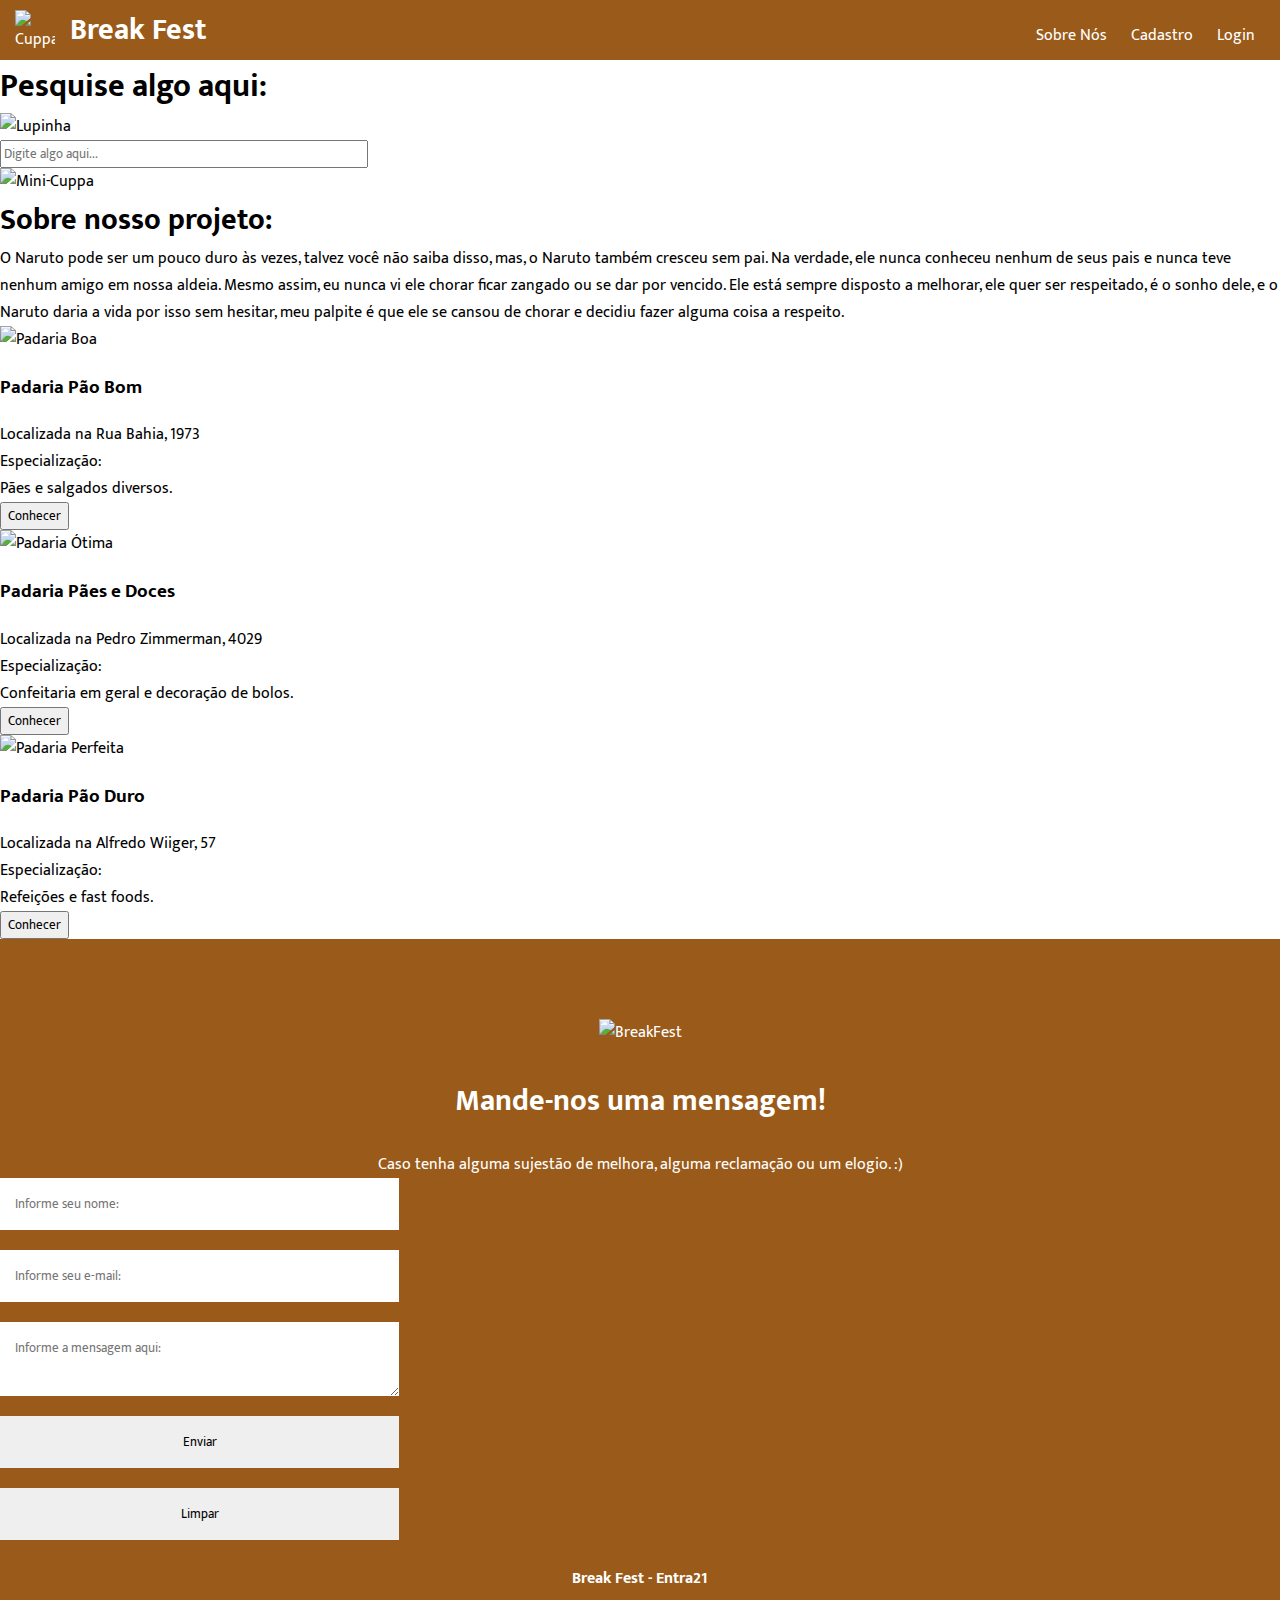
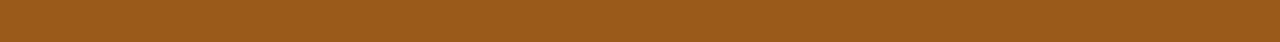
==== web/index.html @ 4b047255 "Ricardo e Iza: Criação da pagina de validações em JS e arrumand erros." ====
<!DOCTYPE html>
<!-- Head igualitário para quase todas as telas -->
<head>
    <meta charset="UTF-8">
    <meta name="viewport" content="width=device-width, initial-scale=1.0">
    <link rel="preconnect" href="https://fonts.googleapis.com">
    <link rel="preconnect" href="https://fonts.gstatic.com" crossorigin>
    <link href="https://fonts.googleapis.com/css2?family=Mukta:wght@300;700&display=swap" rel="stylesheet">
    <link href="https://cdn.jsdelivr.net/npm/bootstrap@5.0.2/dist/css/bootstrap.min.css" rel="stylesheet" integrity="sha384-EVSTQN3/azprG1Anm3QDgpJLIm9Nao0Yz1ztcQTwFspd3yD65VohhpuuCOmLASjC" crossorigin="anonymous">
    <link href="styles/start.css" rel="stylesheet">
    <link href="styles/util.css" rel="stylesheet">
    <link rel="shortcut icon" href="imagens/cuppa.ico" type="image/x-icon">
    <title>Break Fest</title>
</head>
<body>
    <!-- Inicio da NavBar de cima -->
    <header id="navbar">
        <img src="imagens/cuppa-inicio.gif" alt="Cuppa">
        <h2> Break Fest </h2>
        <nav>
            <ul id="navbar-list">
                <li><a href="https://projetobreakfest.carrd.co/">Sobre Nós</a></li>
                <li><a href="tipopessoa.jsp">Cadastro</a></li>
                <li><a href="login.jsp">Login</a></li>
            </ul>
        </nav>
    </header>
    <!-- Fim da NavBar de cima -->
    <!-- Início da pesquisa de padarias -->
    <main>
        <div id="banner-info">
            <h1>Pesquise algo aqui:</h1>
            <img src="imagens/lupinha.png" alt="Lupinha">
            <form action="procurarpadaria.jsp" method="post">
                <input size="37px" type="text" name="procura" placeholder="Digite algo aqui...">
            </form>
        </div>
        <div id="cuppa">
            <img src="imagens/cuppa-feliz.png" alt="Mini-Cuppa" width="300px" height="300px">
        </div>
        <!-- Fim da pesquisa de padarias -->
        <!-- Um pouco da história do trabalho -->
        <section id="about-section">
            <h2>Sobre nosso projeto:</h2>      
            <p>O Naruto pode ser um pouco duro às vezes,
                talvez você não saiba disso,
                mas, o Naruto também
                cresceu sem pai. 

                Na verdade, ele nunca conheceu nenhum de seus pais
                e nunca teve nenhum amigo em nossa aldeia.
                Mesmo assim, eu nunca vi ele chorar
                ficar zangado ou se dar por vencido.

                Ele está sempre disposto a melhorar,
                ele quer ser respeitado, é o sonho dele,
                e o Naruto daria a vida por isso sem hesitar,
                meu palpite é que ele se cansou de chorar
                e decidiu fazer alguma coisa a respeito.</p>
        </section>
    </main>
    <!-- Fim da história do trabalho e do main -->
    <!-- Inicio das padarias mais badaladas-->

    <section id="padarias-section">
        <div class="container">
            <div class="padarias-container">
                <img src="imagens/pad1.jpg" alt="Padaria Boa">
                <h3>Padaria Pão Bom</h3>
                <p>Localizada na Rua Bahia, 1973</p>
                <p class="subtitle">Especialização:</p>
                <p>Pães e salgados diversos.</p>
                <input type="button" name="conhecer" class="btn btn-outline-secondary" value="Conhecer">
            </div>
            <div class="padarias-container central">
                <img src="imagens/pad2.jpg" alt="Padaria Ótima">
                <h3>Padaria Pães e Doces</h3>
                <p>Localizada na Pedro Zimmerman, 4029</p>
                <p class="subtitle">Especialização:</p>
                <p>Confeitaria em geral e decoração de bolos.</p>
                <input type="button" name="conhecer" class="btn btn-outline-secondary" value="Conhecer">
            </div>
            <div class="padarias-container">
                <img src="imagens/pad3.jpg" alt="Padaria Perfeita">
                <h3>Padaria Pão Duro</h3>
                <p>Localizada na Alfredo Wiiger, 57</p>
                <p class="subtitle">Especialização:</p>
                <p>Refeições e fast foods.</p>
                <input type="button" name="conhecer" class="btn btn-outline-secondary" value="Conhecer">
            </div>
        </div>
    </section>
    <!-- Final das padarias mais badaladas -->
    <!-- Footer iniciado -->
    <footer>
        <img src="imagens/cuppa-inicio.gif" alt="BreakFest">
        <h2>Mande-nos uma mensagem!</h2>
        <p>Caso tenha alguma sujestão de melhora, alguma reclamação ou um elogio. :)</p>
        <form action="" method="post">
            <input type="text" name="nome" placeholder="Informe seu nome:">
            <input type="email" name="email" placeholder="Informe seu e-mail:">
            <textarea name="mensagem" placeholder="Informe a mensagem aqui:"></textarea>
            <input type="submit" value="Enviar">
            <input type="reset" value="Limpar">
        </form>
        <p><span class="detail">Break Fest - Entra21</span></p>
    </footer>
    <!-- Footer terminado-->
</body>
</html>
---- web/styles/util.css ----
/* 
Aqui temos a NavBar que é igual independentemente da tela
em que foi aplicado, o CSS geral do programa.
*/

/* geral */

body, p, h1, h2, input, textarea {
    margin: 0;
    font-family: Mukta;
}

h2 {
    font-size: 30px;
}

/* navbar */

#navbar {
    background-color: #995a1a;
    color: white;
    padding: 0 15px;
    height: 60px;
}

#navbar h2, #navbar ul, #navbar-list li, #navbar nav {
    display: inline-block;
}

#navbar h2 {
    margin: 0;
    line-height: 60px;
    margin-left: 55px;
}

#navbar img {
    width: 40px;
    position: absolute;
    top: 10px;
}

#navbar nav {
    float: right;
}

#navbar ul {
    margin-top: 22px;
}

#navbar li {
    margin: 0 10px;
}

#navbar-list li a {
    text-decoration: none;
    color: white;
}

#navbar-list li a:hover {
    border-bottom: 1px solid #FFF;
}

/* footer */ 

footer {
    padding: 50px 0px;
    background-color: #995a1a;
    color: #FFF;
    text-align: center;
}

footer img {
    height: 90px;
    margin: 30px 0px;
}

footer p {
    margin-top: 25px;
}

footer form {
    widht: 400px;
    margin-right: auto;
    margin-left: auto;
}

footer input, footer textarea {
    border: none;
    padding: 15px;
    box-sizing: border-box;
    margin-bottom: 20px;
    width: 399px;
    display: block;
}

footer .detail {
    font-weight: bold;
}
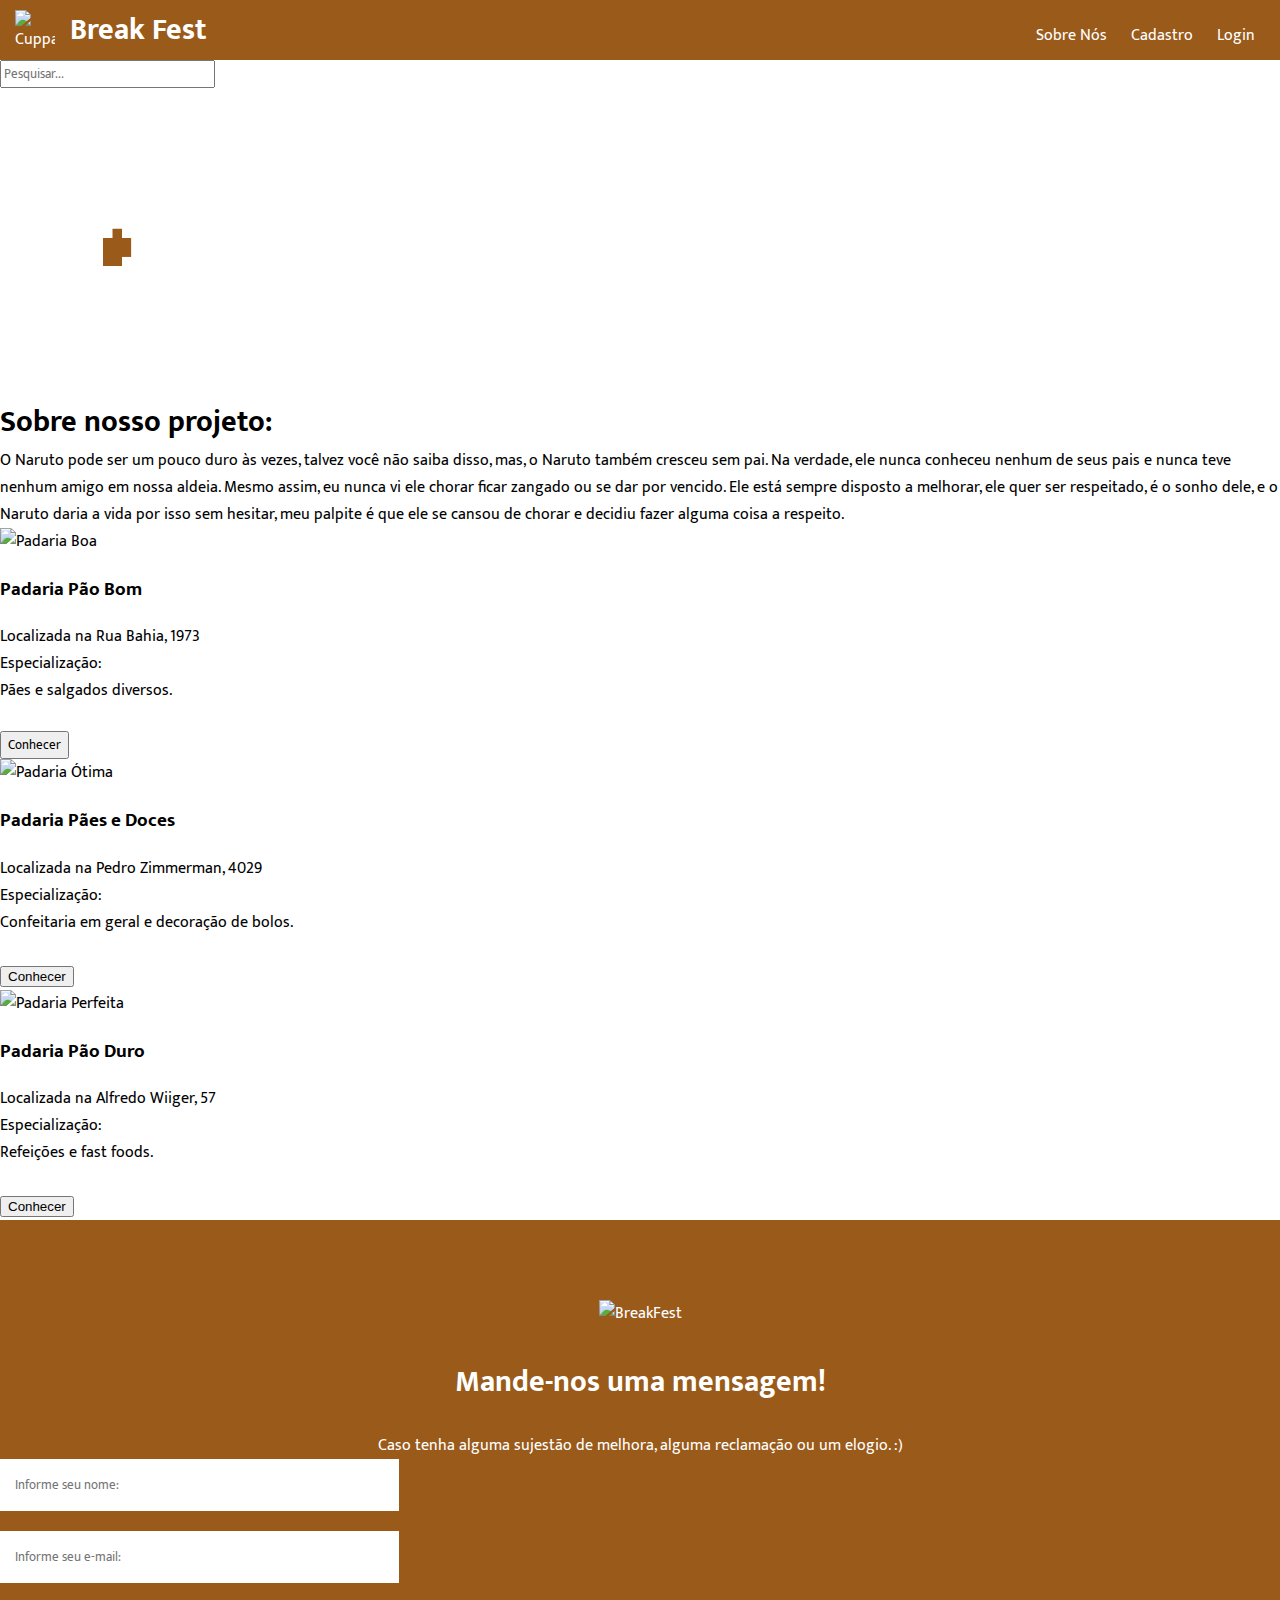
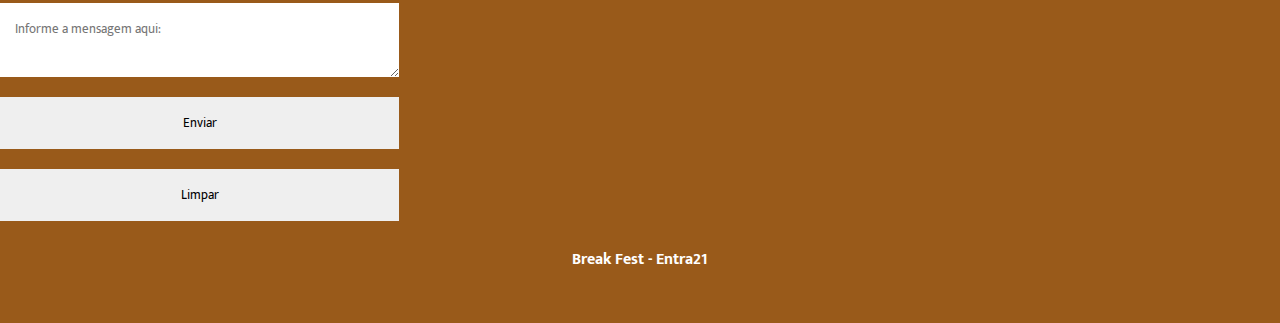
==== commit 750d8190: "Yan: animação da tela inicial feita e implementada" ====
--- a/web/index.html
+++ b/web/index.html
@@ -7,7 +7,7 @@
     <link rel="preconnect" href="https://fonts.gstatic.com" crossorigin>
     <link href="https://fonts.googleapis.com/css2?family=Mukta:wght@300;700&display=swap" rel="stylesheet">
     <link href="https://cdn.jsdelivr.net/npm/bootstrap@5.0.2/dist/css/bootstrap.min.css" rel="stylesheet" integrity="sha384-EVSTQN3/azprG1Anm3QDgpJLIm9Nao0Yz1ztcQTwFspd3yD65VohhpuuCOmLASjC" crossorigin="anonymous">
-    <link href="styles/start.css" rel="stylesheet">
+    <link href="styles/inicial.css" rel="stylesheet">
     <link href="styles/util.css" rel="stylesheet">
     <link rel="shortcut icon" href="imagens/cuppa.ico" type="image/x-icon">
     <title>Break Fest</title>
@@ -26,19 +26,17 @@
         </nav>
     </header>
     <!-- Fim da NavBar de cima -->
-    <!-- Início da pesquisa de padarias -->
+    <!-- Início da barra de pesquisa de padarias -->
     <main>
-        <div id="banner-info">
-            <h1>Pesquise algo aqui:</h1>
-            <img src="imagens/lupinha.png" alt="Lupinha">
+        <div id="divBusca">
             <form action="procurarpadaria.jsp" method="post">
-                <input size="37px" type="text" name="procura" placeholder="Digite algo aqui...">
+                <input type="text" id="txtBusca" placeholder="Pesquisar..."/>
             </form>
         </div>
         <div id="cuppa">
-            <img src="imagens/cuppa-feliz.png" alt="Mini-Cuppa" width="300px" height="300px">
+            <img src="imagens/StartScreenLogoOneLoop.gif" alt="Mini-Cuppa" width="300px" height="300px">
         </div>
-        <!-- Fim da pesquisa de padarias -->
+        <!-- Fim da barra de pesquisa de padarias -->
         <!-- Um pouco da história do trabalho -->
         <section id="about-section">
             <h2>Sobre nosso projeto:</h2>      
@@ -70,7 +68,8 @@
                 <p>Localizada na Rua Bahia, 1973</p>
                 <p class="subtitle">Especialização:</p>
                 <p>Pães e salgados diversos.</p>
-                <input type="button" name="conhecer" class="btn btn-outline-secondary" value="Conhecer">
+                <br>
+                <input type="button" name="conhecer" class="btn btn-outline-dark" value="Conhecer">
             </div>
             <div class="padarias-container central">
                 <img src="imagens/pad2.jpg" alt="Padaria Ótima">
@@ -78,7 +77,8 @@
                 <p>Localizada na Pedro Zimmerman, 4029</p>
                 <p class="subtitle">Especialização:</p>
                 <p>Confeitaria em geral e decoração de bolos.</p>
-                <input type="button" name="conhecer" class="btn btn-outline-secondary" value="Conhecer">
+                <br>
+                <a href="#"><button name="conhecer" class="btn btn-outline-dark">Conhecer</button></a>
             </div>
             <div class="padarias-container">
                 <img src="imagens/pad3.jpg" alt="Padaria Perfeita">
@@ -86,7 +86,8 @@
                 <p>Localizada na Alfredo Wiiger, 57</p>
                 <p class="subtitle">Especialização:</p>
                 <p>Refeições e fast foods.</p>
-                <input type="button" name="conhecer" class="btn btn-outline-secondary" value="Conhecer">
+                <br>
+                <a href="#"><button name="conhecer" class="btn btn-outline-dark">Conhecer</button></a>
             </div>
         </div>
     </section>
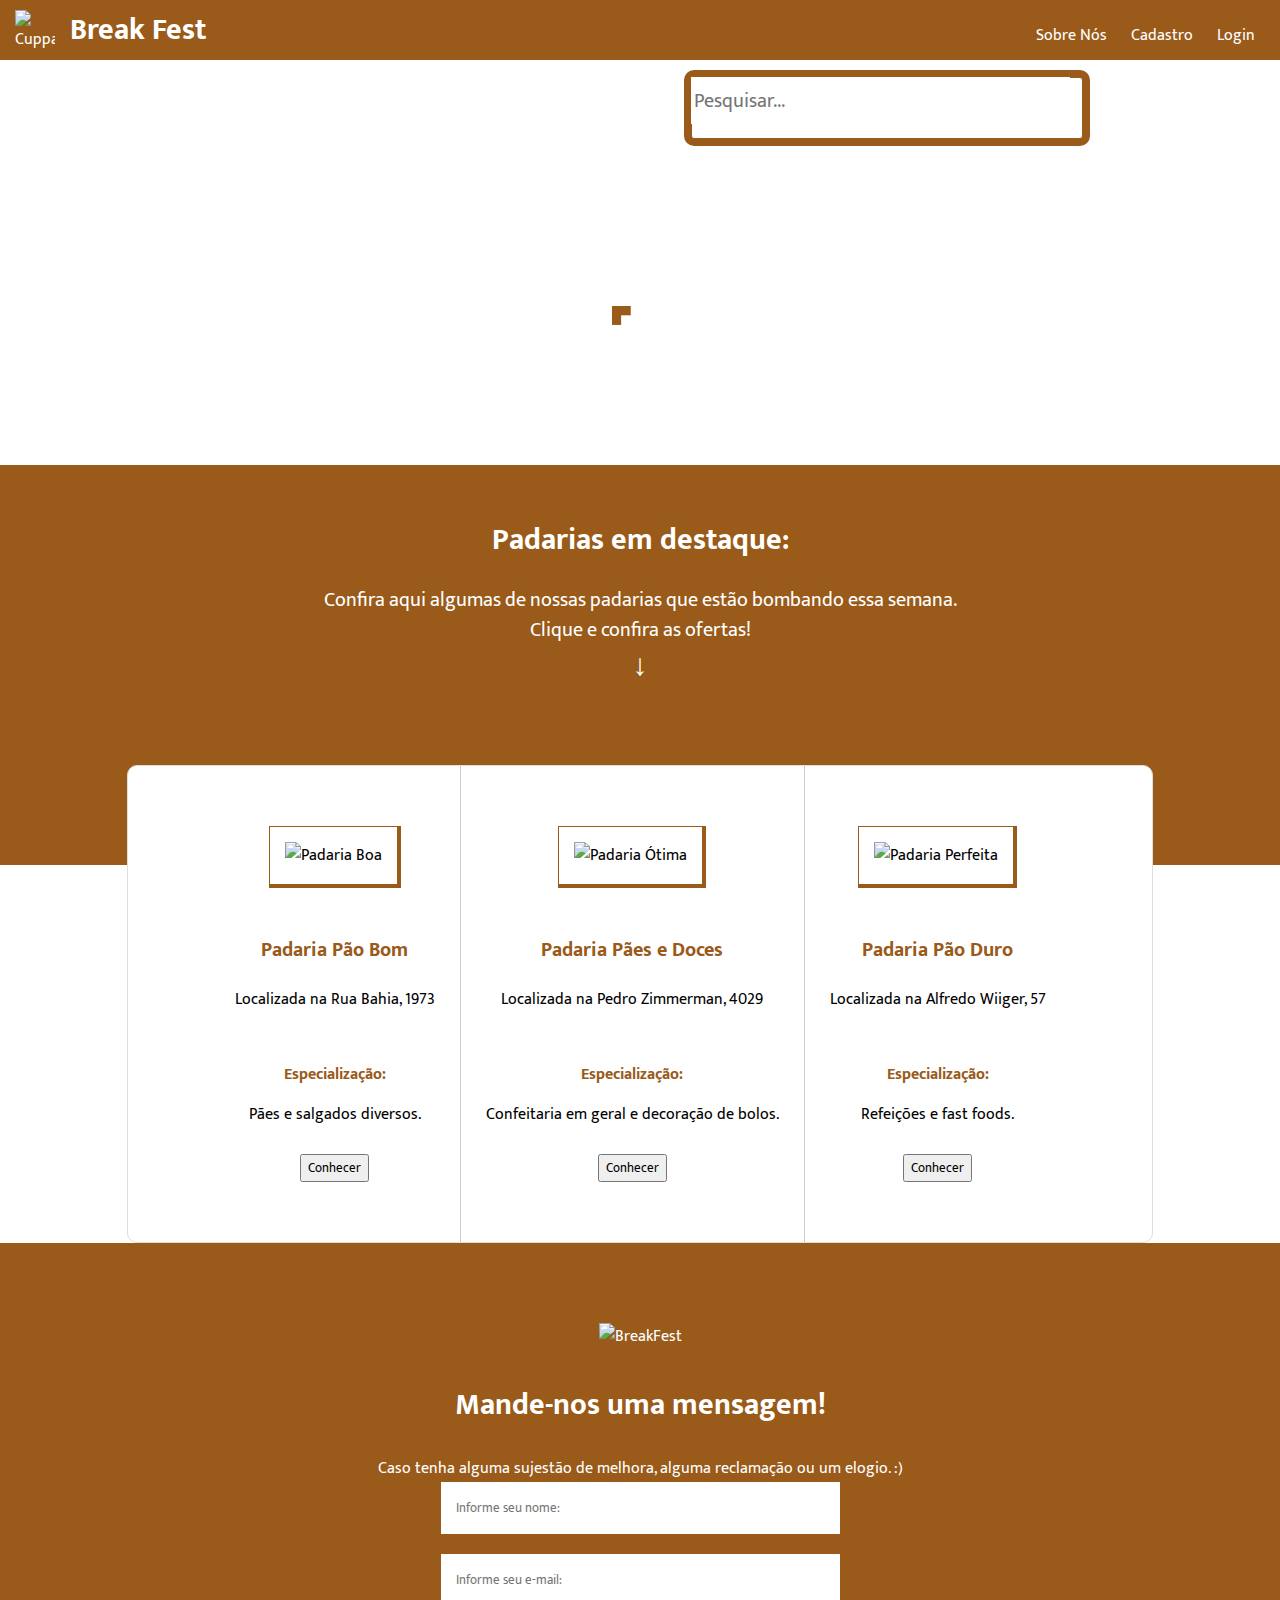
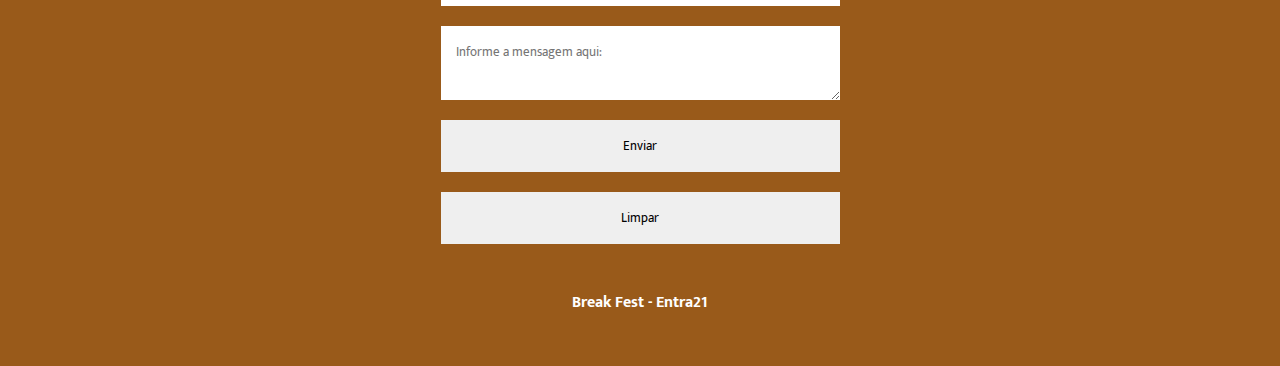
==== commit e5192d0a: "Ricardo: Tirado o sobre o projeto e adicionado algo mais dinâmico." ====
--- a/web/index.html
+++ b/web/index.html
@@ -39,22 +39,11 @@
         <!-- Fim da barra de pesquisa de padarias -->
         <!-- Um pouco da história do trabalho -->
         <section id="about-section">
-            <h2>Sobre nosso projeto:</h2>      
-            <p>O Naruto pode ser um pouco duro às vezes,
-                talvez você não saiba disso,
-                mas, o Naruto também
-                cresceu sem pai. 
-
-                Na verdade, ele nunca conheceu nenhum de seus pais
-                e nunca teve nenhum amigo em nossa aldeia.
-                Mesmo assim, eu nunca vi ele chorar
-                ficar zangado ou se dar por vencido.
-
-                Ele está sempre disposto a melhorar,
-                ele quer ser respeitado, é o sonho dele,
-                e o Naruto daria a vida por isso sem hesitar,
-                meu palpite é que ele se cansou de chorar
-                e decidiu fazer alguma coisa a respeito.</p>
+            <h2>Padarias em destaque:</h2>      
+            <p id="destaque">Confira aqui algumas de nossas padarias
+                que estão bombando essa semana.
+                Clique e confira as ofertas!</p>
+            <p id="parag">↓</p>
         </section>
     </main>
     <!-- Fim da história do trabalho e do main -->
@@ -69,7 +58,7 @@
                 <p class="subtitle">Especialização:</p>
                 <p>Pães e salgados diversos.</p>
                 <br>
-                <input type="button" name="conhecer" class="btn btn-outline-dark" value="Conhecer">
+                <a><input type="button" name="conhecer" class="btn btn-outline-dark" value="Conhecer"></a>
             </div>
             <div class="padarias-container central">
                 <img src="imagens/pad2.jpg" alt="Padaria Ótima">
@@ -78,7 +67,7 @@
                 <p class="subtitle">Especialização:</p>
                 <p>Confeitaria em geral e decoração de bolos.</p>
                 <br>
-                <a href="#"><button name="conhecer" class="btn btn-outline-dark">Conhecer</button></a>
+                <a><input type="button" name="conhecer" class="btn btn-outline-dark" value="Conhecer"></a>
             </div>
             <div class="padarias-container">
                 <img src="imagens/pad3.jpg" alt="Padaria Perfeita">
@@ -87,7 +76,7 @@
                 <p class="subtitle">Especialização:</p>
                 <p>Refeições e fast foods.</p>
                 <br>
-                <a href="#"><button name="conhecer" class="btn btn-outline-dark">Conhecer</button></a>
+                <a><input type="button" name="conhecer" class="btn btn-outline-dark" value="Conhecer"></a>
             </div>
         </div>
     </section>
--- a/web/styles/inicial.css
+++ b/web/styles/inicial.css
@@ -0,0 +1,180 @@
+/* banner */
+
+#banner-info img, form, input {
+    display: inline-block;
+}
+
+#banner-info img {
+    position: absolute;
+    top: 166px;
+    left: 483px;
+    width: 34px;
+    height: 34px;
+}
+
+#banner-info h1{
+    margin-bottom: 10px;
+}
+
+#banner-info {
+    widht: 40%;
+    margin-right: auto;
+    margin-left: auto;
+    text-align: center;
+    padding: 50px;
+    
+}
+
+#cuppa {
+    margin-right: auto;
+    margin-left: auto;
+    text-align: center;
+    top: 150px;
+}
+
+/* about */ 
+
+#about-section {
+    text-align: center;
+    background-color: #995a1a;
+    color: white;
+    padding-top: 50px;
+    height: 350px;
+}
+
+#about-section h2 {
+    margin-bottom: 20px;
+}
+
+#about-section p {
+    max-width: 650px;
+    margin-right: auto;
+    margin-left: auto;
+    line-height: 30px;
+
+}
+
+/* padarias */
+
+#padarias-section {
+    margin-top: -100px;
+    background-color: #FFF;
+    width: 80%;
+    margin-right: auto;
+    margin-left: auto;
+    border: 1px solid #DDD;
+    border-radius: 10px;
+}
+
+#padarias-section .container {
+    display: flex;
+    flex-direction: row;
+    justify-content: center;
+}
+
+.padarias-container {
+    flex: 1 1 1;
+    text-align: center;
+    padding: 60px 25px;
+}
+
+.central {
+    border-left: 1px solid #CCC;
+    border-right: 1px solid #CCC;
+}
+
+.padarias-container h3 {
+    color: #995a1a;
+    font-size: 20px;
+}
+
+.padarias-container img {
+    width: 300px;
+    padding: 15px;
+    margin-bottom: 25px;
+    border-top: 1px solid #995a1a;
+    border-left: 1px solid #995a1a;
+    border-right: 4px solid #995a1a;
+    border-bottom: 4px solid #995a1a;
+}
+
+.padarias-container .subtitle {
+    font-weight: bold;
+    color: #995a1a;
+    margin-top: 50px;
+    margin-bottom: 15px;
+}
+
+.padarias-container p {
+    line-height: 25px;
+}
+
+.padarias-container button {
+    padding-top: 5px;
+}
+
+/* footer */ 
+
+footer {
+    padding: 50px 0px;
+    background-color: #995a1a;
+    color: #FFF;
+    text-align: center;
+}
+
+footer img {
+    height: 90px;
+    margin: 30px 0px;
+}
+
+footer p {
+    margin-top: 25px;
+}
+
+footer form {
+    widht: 400px;
+    margin-right: auto;
+    margin-left: auto;
+}
+
+footer input, footer textarea {
+    border: none;
+    padding: 15px;
+    box-sizing: border-box;
+    margin-bottom: 20px;
+    width: 399px;
+    display: block;
+}
+footer .detail {
+    font-weight: bold;
+}
+
+/*Barra de pesquisa*/
+
+#txtBusca{
+  float:right;
+  background-color:#ffffff;
+  padding-left:3px;
+  font-size:20px;
+  border: none;
+  height:45px;
+  width:374px;
+  margin: -1px -1px;
+}
+
+#divBusca{
+  border:solid 8px #995a1a;
+  border-radius:10px;
+  height:60px;
+  width:390px;
+  margin: 10px 76vh;
+}
+
+#destaque {
+    font-size: 20px;
+}
+
+#parag {
+    font-size: 30px;
+    padding-top: 6px;
+}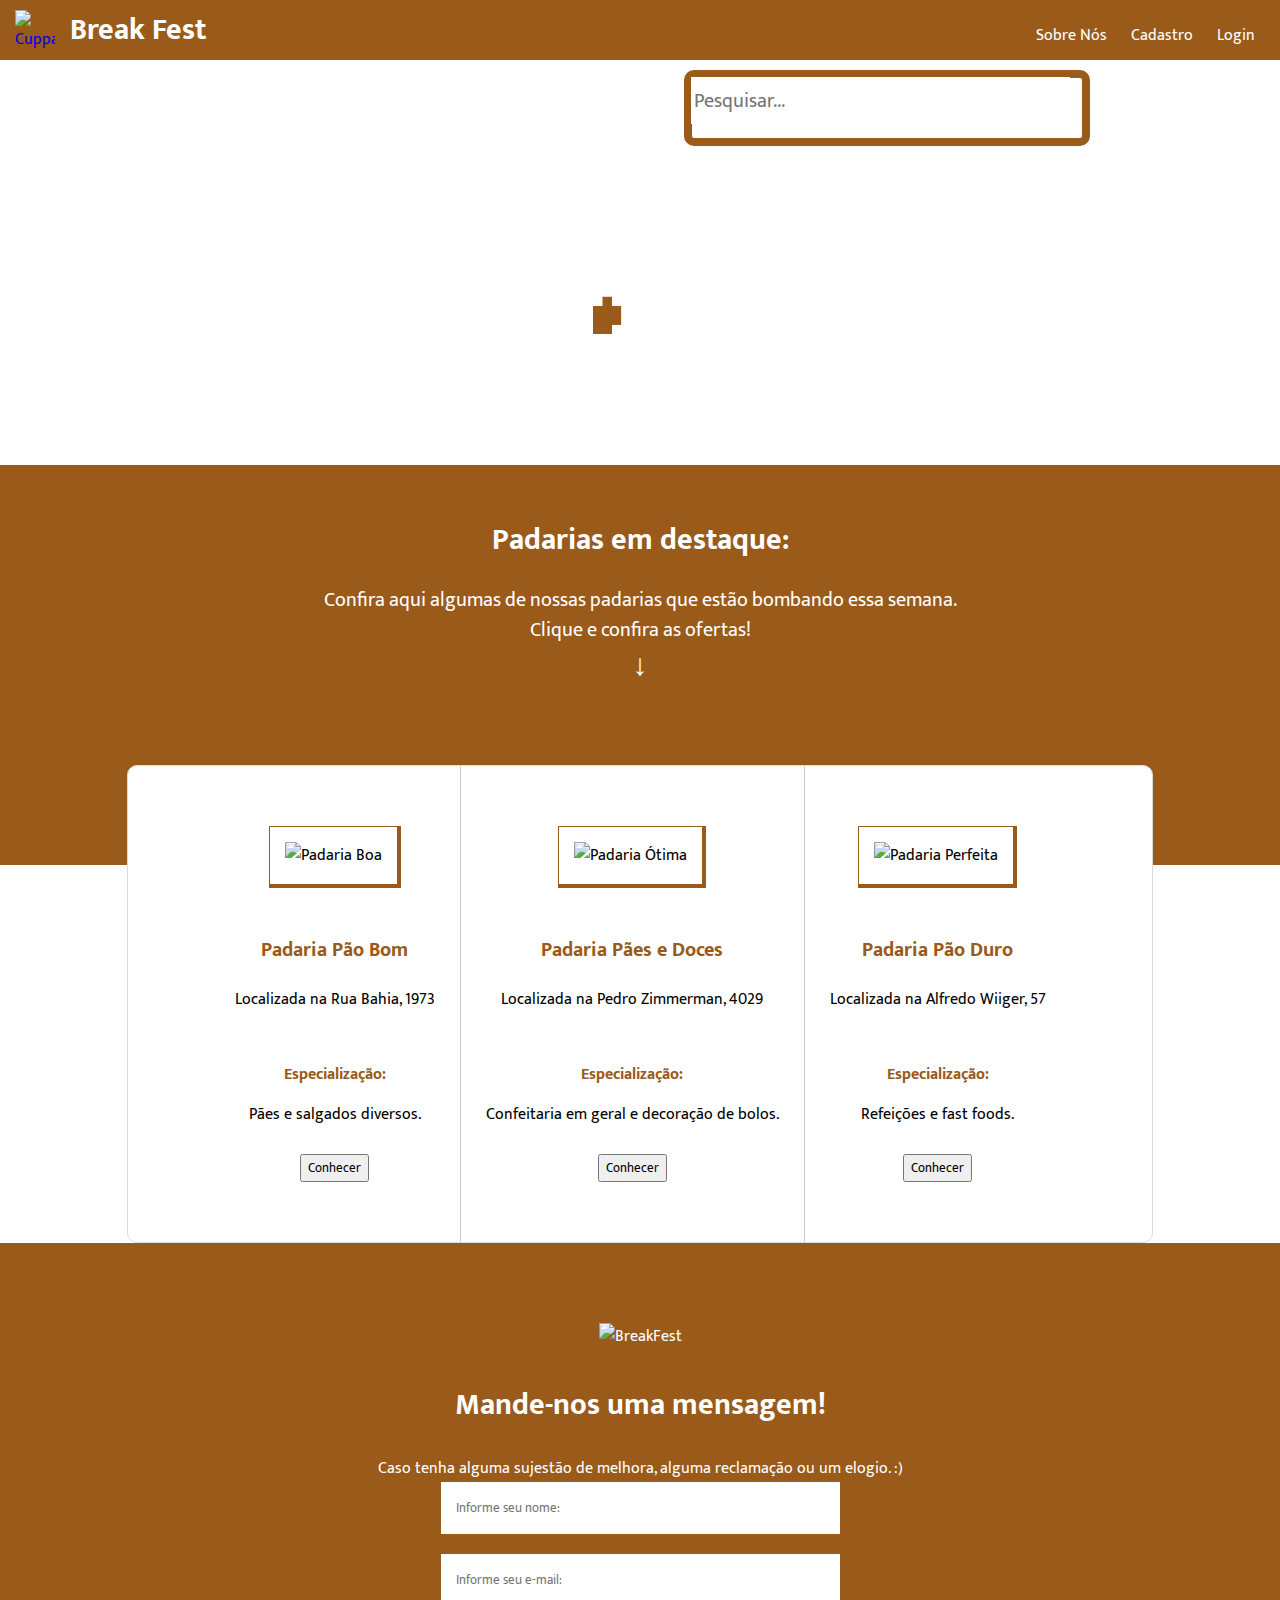
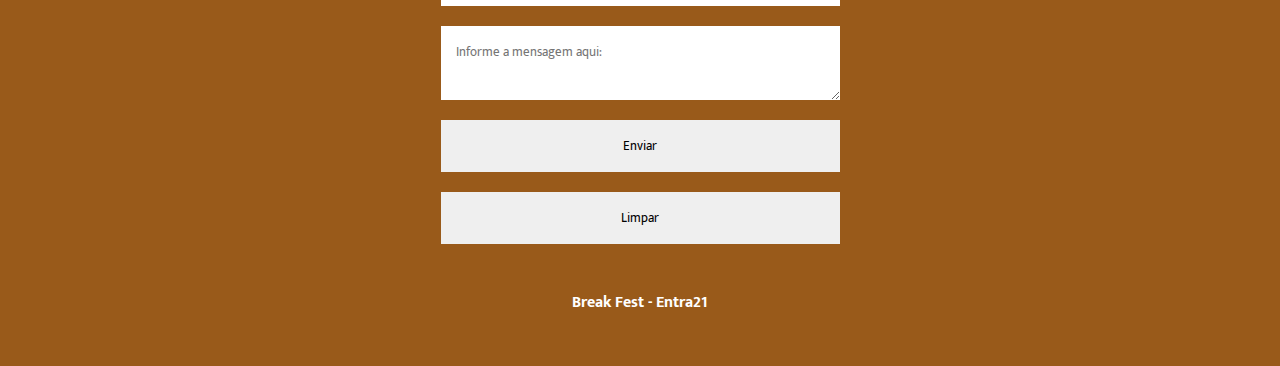
==== commit 97a69fd7: "Ricardo: Começando a tela de padarias e arrumando algumas coisas leves." ====
--- a/web/index.html
+++ b/web/index.html
@@ -15,7 +15,7 @@
 <body>
     <!-- Inicio da NavBar de cima -->
     <header id="navbar">
-        <img src="imagens/cuppa-inicio.gif" alt="Cuppa">
+        <a href="index.html"><img src="imagens/cuppa-inicio.gif" alt="Cuppa"></a>
         <h2> Break Fest </h2>
         <nav>
             <ul id="navbar-list">
--- a/web/styles/inicial.css
+++ b/web/styles/inicial.css
@@ -89,7 +89,7 @@
 }
 
 .padarias-container img {
-    width: 300px;
+    width: 90%;
     padding: 15px;
     margin-bottom: 25px;
     border-top: 1px solid #995a1a;
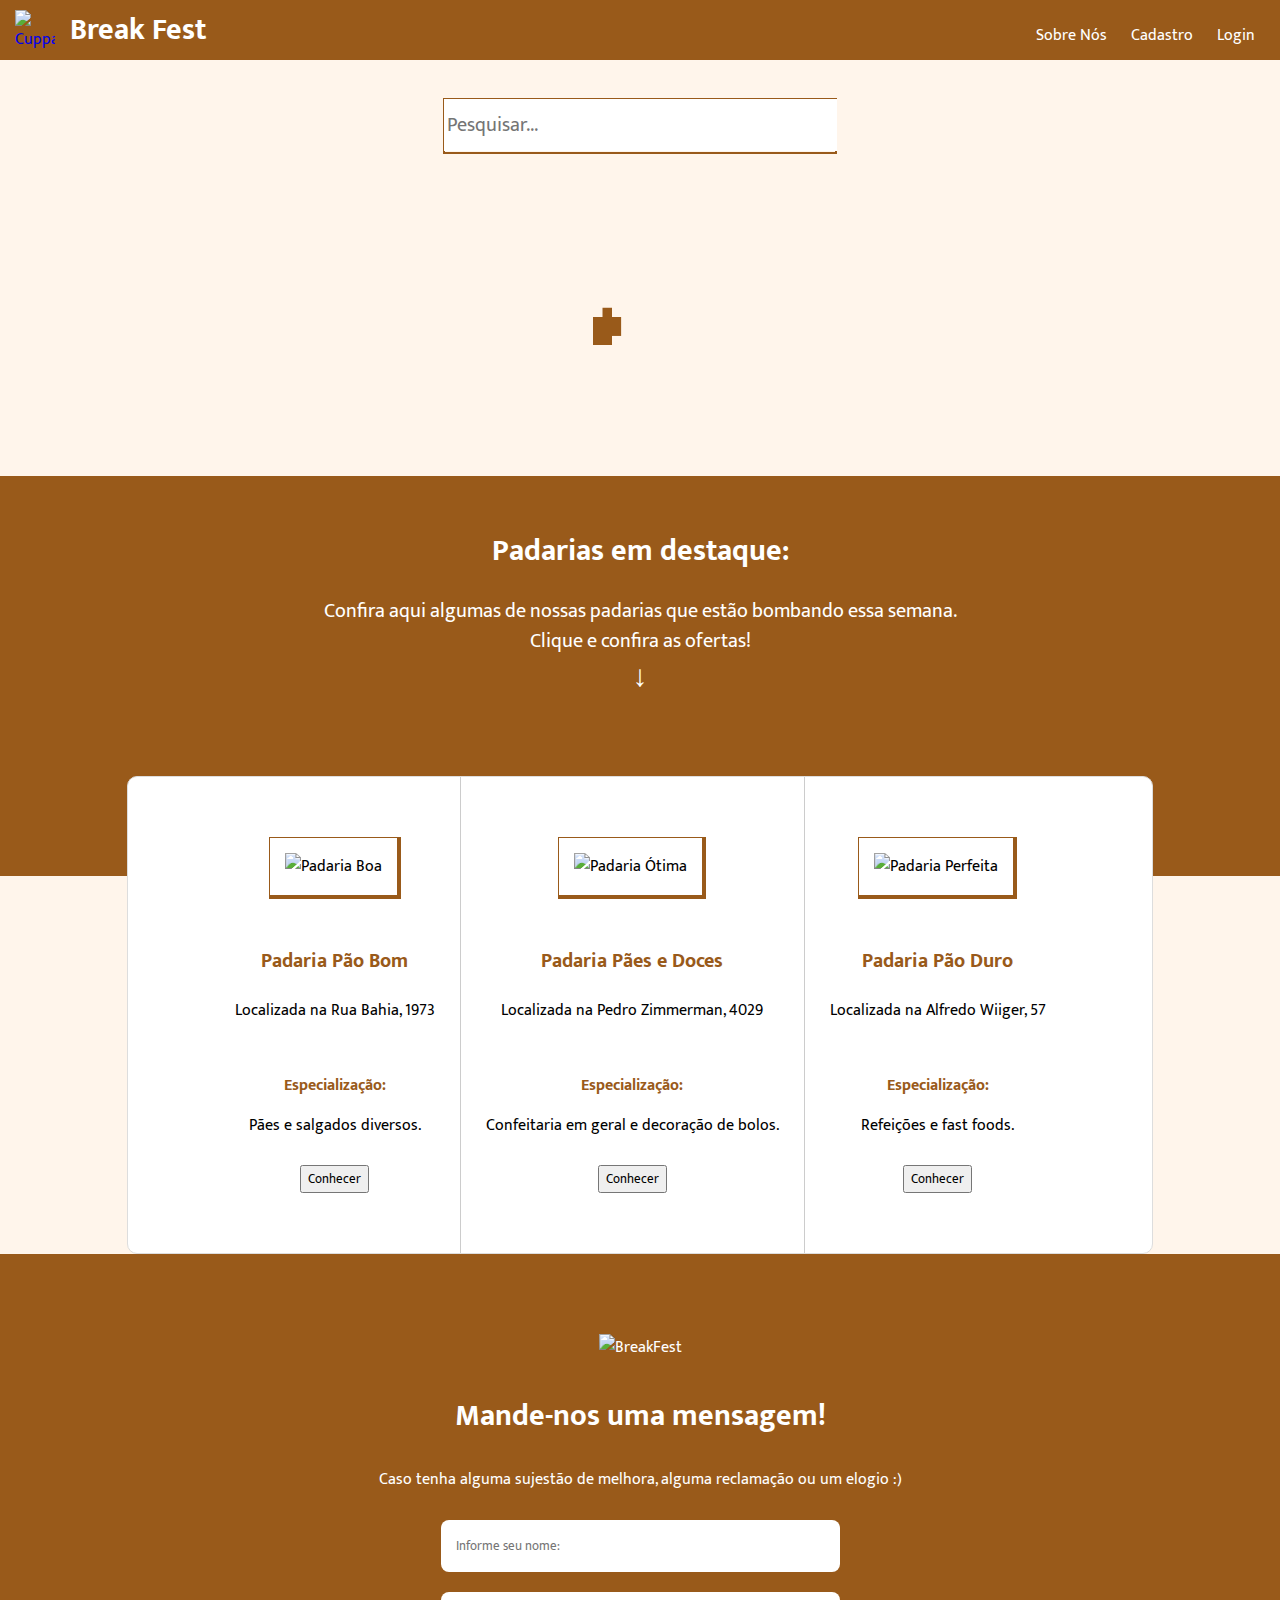
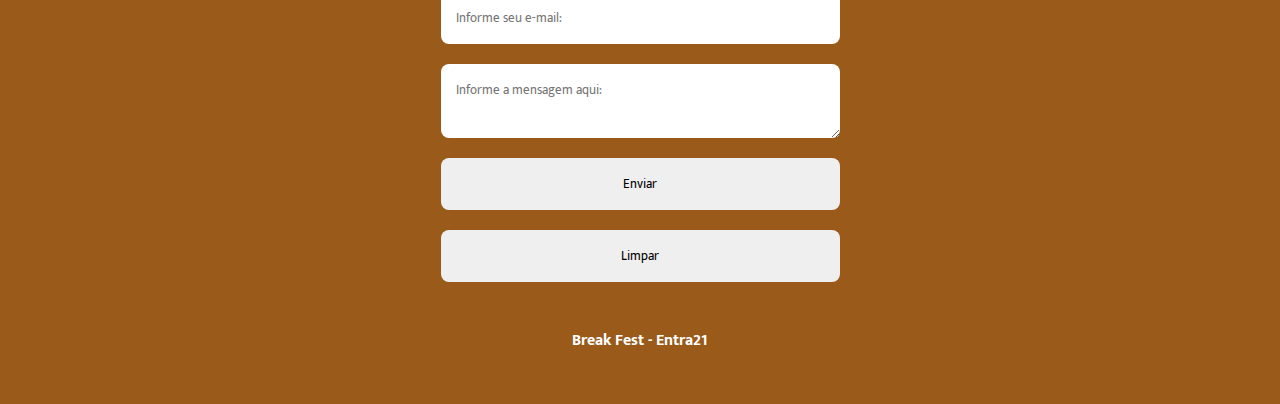
==== commit c0f7a5d6: "Merge origin/master" ====
--- a/web/index.html
+++ b/web/index.html
@@ -5,23 +5,23 @@
     <meta name="viewport" content="width=device-width, initial-scale=1.0">
     <link rel="preconnect" href="https://fonts.googleapis.com">
     <link rel="preconnect" href="https://fonts.gstatic.com" crossorigin>
-    <link href="https://fonts.googleapis.com/css2?family=Mukta:wght@300;700&display=swap" rel="stylesheet">
     <link href="https://cdn.jsdelivr.net/npm/bootstrap@5.0.2/dist/css/bootstrap.min.css" rel="stylesheet" integrity="sha384-EVSTQN3/azprG1Anm3QDgpJLIm9Nao0Yz1ztcQTwFspd3yD65VohhpuuCOmLASjC" crossorigin="anonymous">
     <link href="styles/inicial.css" rel="stylesheet">
     <link href="styles/util.css" rel="stylesheet">
     <link rel="shortcut icon" href="imagens/cuppa.ico" type="image/x-icon">
-    <title>Break Fest</title>
+    <script src="scripts/confirmacao-de-login.js"></script>
+    <title>Break Fest up</title>
 </head>
 <body>
     <!-- Inicio da NavBar de cima -->
     <header id="navbar">
-        <a href="index.html"><img src="imagens/cuppa-inicio.gif" alt="Cuppa"></a>
+        <a href="dadoscartaocredito.jsp"><img src="imagens/cuppa-inicio.gif" alt="Cuppa"></a>
         <h2> Break Fest </h2>
         <nav>
             <ul id="navbar-list">
                 <li><a href="https://projetobreakfest.carrd.co/">Sobre Nós</a></li>
                 <li><a href="tipopessoa.jsp">Cadastro</a></li>
-                <li><a href="login.jsp">Login</a></li>
+                <li><a id="login" href="login.jsp">Login</a></li>
             </ul>
         </nav>
     </header>
@@ -85,7 +85,8 @@
     <footer>
         <img src="imagens/cuppa-inicio.gif" alt="BreakFest">
         <h2>Mande-nos uma mensagem!</h2>
-        <p>Caso tenha alguma sujestão de melhora, alguma reclamação ou um elogio. :)</p>
+        <p>Caso tenha alguma sujestão de melhora, alguma reclamação ou um elogio :)</p>
+        <br>
         <form action="" method="post">
             <input type="text" name="nome" placeholder="Informe seu nome:">
             <input type="email" name="email" placeholder="Informe seu e-mail:">
--- a/web/styles/inicial.css
+++ b/web/styles/inicial.css
@@ -1,4 +1,11 @@
-/* banner */
+/* Para todo a página */
+@import url('https://fonts.googleapis.com/css2?family=Mukta:wght@300;700&display=swap');
+
+body {
+    background-color: #FFF5EB;
+}
+
+/* Cuppa inicial junto com a barra de pesquisa */
 
 #banner-info img, form, input {
     display: inline-block;
@@ -22,7 +29,7 @@
     margin-left: auto;
     text-align: center;
     padding: 50px;
-    
+
 }
 
 #cuppa {
@@ -32,7 +39,39 @@
     top: 150px;
 }
 
-/* about */ 
+#txtBusca{
+    float:right;
+    background-color:#ffffff;
+    padding-left:3px;
+    font-size:20px;
+    border: none;
+    height:50px;
+    width:388px;
+    margin: -1px -1px;
+}
+
+#divBusca{
+    border:solid 2px #995a1a;
+    height:52px;
+    width:390px;
+    margin-right: auto;
+    margin-left: auto;
+    margin-top: 3%;
+    margin-bottom: 1%;
+}
+
+/* Titulos para melhor leitura, usados em toda a página */ 
+
+#destaque {
+    font-size: 20px;
+}
+
+#parag {
+    font-size: 30px;
+    padding-top: 6px;
+}
+
+/* About (sobre) da página */ 
 
 #about-section {
     text-align: center;
@@ -54,7 +93,7 @@
 
 }
 
-/* padarias */
+/* As padarias que estão em destaques */
 
 #padarias-section {
     margin-top: -100px;
@@ -113,7 +152,7 @@
     padding-top: 5px;
 }
 
-/* footer */ 
+/* Footer de dúvidas da página */ 
 
 footer {
     padding: 50px 0px;
@@ -139,6 +178,7 @@
 
 footer input, footer textarea {
     border: none;
+    border-radius: 8px;
     padding: 15px;
     box-sizing: border-box;
     margin-bottom: 20px;
@@ -147,34 +187,4 @@
 }
 footer .detail {
     font-weight: bold;
-}
-
-/*Barra de pesquisa*/
-
-#txtBusca{
-  float:right;
-  background-color:#ffffff;
-  padding-left:3px;
-  font-size:20px;
-  border: none;
-  height:45px;
-  width:374px;
-  margin: -1px -1px;
-}
-
-#divBusca{
-  border:solid 8px #995a1a;
-  border-radius:10px;
-  height:60px;
-  width:390px;
-  margin: 10px 76vh;
-}
-
-#destaque {
-    font-size: 20px;
-}
-
-#parag {
-    font-size: 30px;
-    padding-top: 6px;
 }--- a/web/styles/util.css
+++ b/web/styles/util.css
@@ -1,9 +1,10 @@
 /* 
 Aqui temos a NavBar que é igual independentemente da tela
-em que foi aplicado, o CSS geral do programa.
+em que foi aplicada.
 */
 
 /* geral */
+@import url('https://fonts.googleapis.com/css2?family=Mukta:wght@300;700&display=swap');
 
 body, p, h1, h2, input, textarea {
     margin: 0;
@@ -58,43 +59,4 @@
 
 #navbar-list li a:hover {
     border-bottom: 1px solid #FFF;
-}
-
-/* footer */ 
-
-footer {
-    padding: 50px 0px;
-    background-color: #995a1a;
-    color: #FFF;
-    text-align: center;
-}
-
-footer img {
-    height: 90px;
-    margin: 30px 0px;
-}
-
-footer p {
-    margin-top: 25px;
-}
-
-footer form {
-    widht: 400px;
-    margin-right: auto;
-    margin-left: auto;
-}
-
-footer input, footer textarea {
-    border: none;
-    padding: 15px;
-    box-sizing: border-box;
-    margin-bottom: 20px;
-    width: 399px;
-    display: block;
-}
-
-footer .detail {
-    font-weight: bold;
-}
-                                                    
-
+}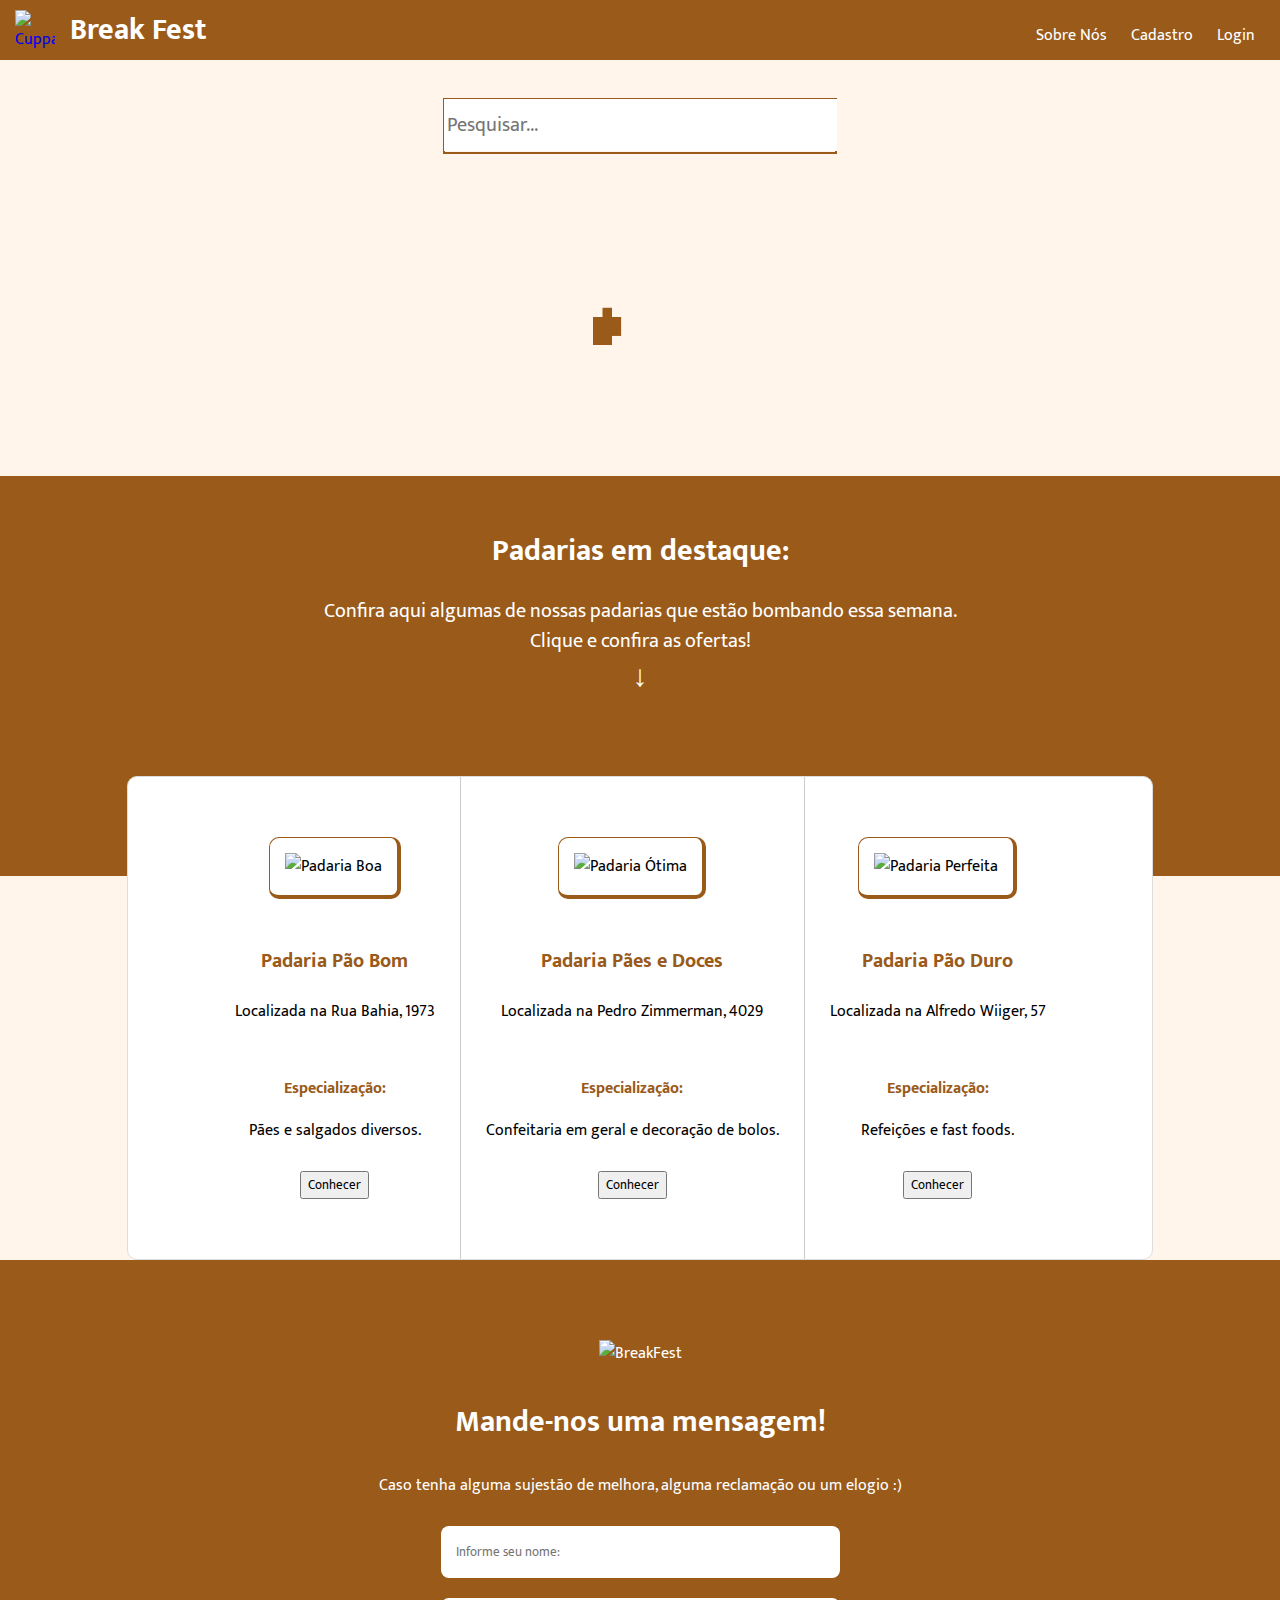
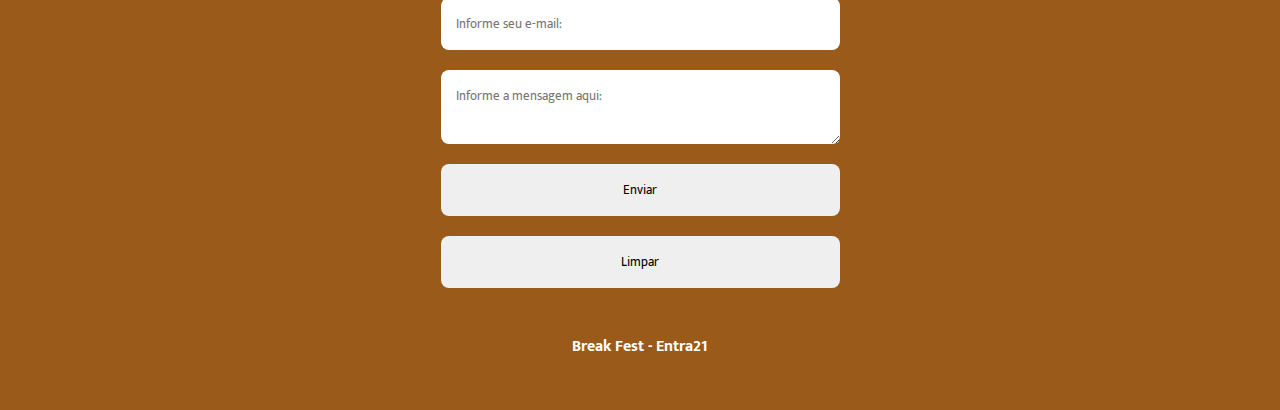
==== commit 57940868: "Merge origin/master" ====
--- a/web/index.html
+++ b/web/index.html
@@ -1,23 +1,44 @@
+<!-- 
+    Documento       : index
+    Desenvolvido por: Ricardo Natal e Yan Claus Fructuoso
+    Documentado por : Jefferson Teixeira
+-->
+
 <!DOCTYPE html>
 <!-- Head igualitário para quase todas as telas -->
 <head>
+    <!-- Título -->
+    <title>Break Fest</title>
     <meta charset="UTF-8">
     <meta name="viewport" content="width=device-width, initial-scale=1.0">
+    
+    <!-- Fonte -->
     <link rel="preconnect" href="https://fonts.googleapis.com">
     <link rel="preconnect" href="https://fonts.gstatic.com" crossorigin>
+    
+    <!-- Bootstrap -->
     <link href="https://cdn.jsdelivr.net/npm/bootstrap@5.0.2/dist/css/bootstrap.min.css" rel="stylesheet" integrity="sha384-EVSTQN3/azprG1Anm3QDgpJLIm9Nao0Yz1ztcQTwFspd3yD65VohhpuuCOmLASjC" crossorigin="anonymous">
+    
+    <!-- Link da página "inicial" em css -->
     <link href="styles/inicial.css" rel="stylesheet">
+    
+    <!-- Link da página "util" em css -->
     <link href="styles/util.css" rel="stylesheet">
+    
+    <!-- Imagem do Cuppa -->
     <link rel="shortcut icon" href="imagens/cuppa.ico" type="image/x-icon">
+    
+    <!-- Script da confirmacao-de-login -->
     <script src="scripts/confirmacao-de-login.js"></script>
-    <title>Break Fest up</title>
+    
 </head>
 <body>
     <!-- Inicio da NavBar de cima -->
     <header id="navbar">
-        <a href="dadoscartaocredito.jsp"><img src="imagens/cuppa-inicio.gif" alt="Cuppa"></a>
+        <a href="index.html"><img src="imagens/Break Fest Animated Logo in.gif" alt="Cuppa"></a>
         <h2> Break Fest </h2>
         <nav>
+            <!-- Painel padrão com as opções de Sobre nós, cadastro e login -->
             <ul id="navbar-list">
                 <li><a href="https://projetobreakfest.carrd.co/">Sobre Nós</a></li>
                 <li><a href="tipopessoa.jsp">Cadastro</a></li>
@@ -26,6 +47,7 @@
         </nav>
     </header>
     <!-- Fim da NavBar de cima -->
+    
     <!-- Início da barra de pesquisa de padarias -->
     <main>
         <div id="divBusca">
@@ -37,6 +59,7 @@
             <img src="imagens/StartScreenLogoOneLoop.gif" alt="Mini-Cuppa" width="300px" height="300px">
         </div>
         <!-- Fim da barra de pesquisa de padarias -->
+        
         <!-- Um pouco da história do trabalho -->
         <section id="about-section">
             <h2>Padarias em destaque:</h2>      
@@ -81,6 +104,7 @@
         </div>
     </section>
     <!-- Final das padarias mais badaladas -->
+    
     <!-- Footer iniciado -->
     <footer>
         <img src="imagens/cuppa-inicio.gif" alt="BreakFest">
--- a/web/styles/inicial.css
+++ b/web/styles/inicial.css
@@ -1,16 +1,25 @@
-/* Para todo a página */
+/* 
+  Página de Referência: Index
+  Desenvolvido por: Ricardo
+  Documentado por: Jefferson Teixeira
+  Data da ultima Revisão: 13/09/2021 
+ */
+ 
+/*Import da fonte*/
 @import url('https://fonts.googleapis.com/css2?family=Mukta:wght@300;700&display=swap');
 
+/*Cor de fundo do corpo*/
 body {
     background-color: #FFF5EB;
 }
 
 /* Cuppa inicial junto com a barra de pesquisa */
-
+/*Indicador da imagem,form e do input.*/
 #banner-info img, form, input {
     display: inline-block;
 }
 
+/*Posição,espaço de cima,lado esquerdo e tamanho da imagem.*/
 #banner-info img {
     position: absolute;
     top: 166px;
@@ -19,10 +28,12 @@
     height: 34px;
 }
 
+/*Margem inferior do título nível 1.*/
 #banner-info h1{
     margin-bottom: 10px;
 }
 
+/*Largura,margens,alinhador do elemento e margem interna.*/
 #banner-info {
     widht: 40%;
     margin-right: auto;
@@ -32,6 +43,7 @@
 
 }
 
+/*Margens,alinhador do elemento e espaço de cima do Cuppa.*/
 #cuppa {
     margin-right: auto;
     margin-left: auto;
@@ -39,6 +51,9 @@
     top: 150px;
 }
 
+/*Float determina que um elemento deve ser retirado do seu fluxo normal
+e colocado ao longo do lado direito ou esquerdo,cor de fundo,margem interna 
+esquerda,tamanho da fonte,borda,tamanho e margem.*/
 #txtBusca{
     float:right;
     background-color:#ffffff;
@@ -50,6 +65,7 @@
     margin: -1px -1px;
 }
 
+/*Borda,tamanho e margens.*/
 #divBusca{
     border:solid 2px #995a1a;
     height:52px;
@@ -60,19 +76,27 @@
     margin-bottom: 1%;
 }
 
+/*Sombra,borda e contorno.*/
+textarea:focus, input:focus, select:focus {
+    box-shadow: 0 0 0 0;
+    border: 0 none;
+    outline: 0;
+} 
+
 /* Titulos para melhor leitura, usados em toda a página */ 
-
+/*Tamanho da fonte.*/
 #destaque {
     font-size: 20px;
 }
 
+/*Tamanho da fonte e margem interna.*/
 #parag {
     font-size: 30px;
     padding-top: 6px;
 }
 
 /* About (sobre) da página */ 
-
+/*Alinhador do elemento,cor de fundo,margem interna e altura.*/
 #about-section {
     text-align: center;
     background-color: #995a1a;
@@ -81,10 +105,12 @@
     height: 350px;
 }
 
+/*Margem inferior do título nível 2.*/
 #about-section h2 {
     margin-bottom: 20px;
 }
 
+/*Maxímo de largura,margens e controlador de espaçamento entre as linhas.*/
 #about-section p {
     max-width: 650px;
     margin-right: auto;
@@ -94,7 +120,7 @@
 }
 
 /* As padarias que estão em destaques */
-
+/*Margem,cor de fundo,largura,margens,borda e borda arredondada.*/
 #padarias-section {
     margin-top: -100px;
     background-color: #FFF;
@@ -105,31 +131,37 @@
     border-radius: 10px;
 }
 
+/*Indicador,como os itens são colocados e o alinhador de elemento da marcação.*/
 #padarias-section .container {
     display: flex;
     flex-direction: row;
     justify-content: center;
 }
 
+/*Criador das duas partes,alinhador do elemento e margem interior.*/
 .padarias-container {
     flex: 1 1 1;
     text-align: center;
     padding: 60px 25px;
 }
 
+/*Bordas.*/
 .central {
     border-left: 1px solid #CCC;
     border-right: 1px solid #CCC;
 }
 
+/*Cor e tamanho da fonte do título nível 3.*/
 .padarias-container h3 {
     color: #995a1a;
     font-size: 20px;
 }
 
+/*Largura,margem interna,bordas e margem.*/
 .padarias-container img {
     width: 90%;
     padding: 15px;
+    border-radius: 10px;
     margin-bottom: 25px;
     border-top: 1px solid #995a1a;
     border-left: 1px solid #995a1a;
@@ -137,6 +169,7 @@
     border-bottom: 4px solid #995a1a;
 }
 
+/*Negritp,cor e margens.*/
 .padarias-container .subtitle {
     font-weight: bold;
     color: #995a1a;
@@ -144,16 +177,18 @@
     margin-bottom: 15px;
 }
 
-.padarias-container p {
+/*Controlador de espaçamento entre as linha*/
+.spadarias-container p {
     line-height: 25px;
 }
 
+/*Margem interna.*/
 .padarias-container button {
     padding-top: 5px;
 }
 
 /* Footer de dúvidas da página */ 
-
+/*Margem interna,cor de fundo,cor e alinhador do elemento.*/
 footer {
     padding: 50px 0px;
     background-color: #995a1a;
@@ -161,21 +196,26 @@
     text-align: center;
 }
 
+/*Altura e margem.*/
 footer img {
     height: 90px;
     margin: 30px 0px;
 }
 
+/*Margem.*/
 footer p {
     margin-top: 25px;
 }
 
+/*Largura e margens.*/
 footer form {
     widht: 400px;
     margin-right: auto;
     margin-left: auto;
 }
 
+/*Borda,borda arredondada,margem interna,alterador da propriedade padrão da
+box model,margem,largura e indicador.*/
 footer input, footer textarea {
     border: none;
     border-radius: 8px;
@@ -185,6 +225,8 @@
     width: 399px;
     display: block;
 }
+
+/*Negrito.*/
 footer .detail {
     font-weight: bold;
 }--- a/web/styles/util.css
+++ b/web/styles/util.css
@@ -1,62 +1,79 @@
 /* 
-Aqui temos a NavBar que é igual independentemente da tela
-em que foi aplicada.
-*/
+  Página de Referência:Várias páginas
+  Desenvolvido por: Ricardo
+  Documentado por: Jefferson Teixeira
+  Data da ultima Revisão: 13/09/2021 
+ */
 
-/* geral */
+/*Import da fonte */
 @import url('https://fonts.googleapis.com/css2?family=Mukta:wght@300;700&display=swap');
 
+/*Fonte que está sendo aplicada em toda página. */
+* {
+    font-family: Mukta;   
+}
+
+/*Setar margem do Corpo,parágrafos, título nível 1 e 2, input e textarea.*/
 body, p, h1, h2, input, textarea {
     margin: 0;
-    font-family: Mukta;
 }
 
+/*Titulo nível 2,regular o tamanho da fonte. */
 h2 {
     font-size: 30px;
 }
 
-/* navbar */
-
+/*Definições do menu: Cor de fundo, cor da fonte, margem interna e tamanho*/
 #navbar {
-    background-color: #995a1a;
-    color: white;
-    padding: 0 15px;
-    height: 60px;
+    background-color: #995a1a!important; 
+    color: white!important;
+    padding: 0 15px!important;
+    height: 60px!important;
 }
 
+/*Indicador do título nível 2,lista desordenada,lista dos itens do menu.*/
 #navbar h2, #navbar ul, #navbar-list li, #navbar nav {
-    display: inline-block;
+    display: inline-block!important;
 }
 
+/* Margem externa, controlador de espaçamento e margem esquerda do título do menu.*/
 #navbar h2 {
-    margin: 0;
-    line-height: 60px;
-    margin-left: 55px;
+    margin: 0!important;
+    line-height: 60px!important;
+    margin-left: 55px!important;
 }
 
+/*Largura, posição e espaço de cima da imagem do cabeçalho*/
 #navbar img {
-    width: 40px;
-    position: absolute;
-    top: 10px;
+    width: 40px!important;
+    position: absolute!important;
+    top: 10px!important;
 }
 
+/*Float determina que um elemento deve
+ser retirado do seu fluxo normal e colocado 
+ao longo do lado direito ou esquerdo do menu.*/
 #navbar nav {
-    float: right;
+    float: right !important;
 }
 
+/*Margem externa de cima da lista do menu*/
 #navbar ul {
-    margin-top: 22px;
+    margin-top: 22px!important;
 }
 
+/*Margem externa da lista dos itens.*/
 #navbar li {
-    margin: 0 10px;
+    margin: 0 10px!important;
 }
 
+/*Formação da underline e cor da lista dos itens e link.*/
 #navbar-list li a {
-    text-decoration: none;
-    color: white;
+    text-decoration: none!important;
+    color: white!important;
 }
 
+/*Borda de baixo da lista dos itens e link.*/
 #navbar-list li a:hover {
-    border-bottom: 1px solid #FFF;
+    border-bottom: 1px solid #FFF!important;
 }